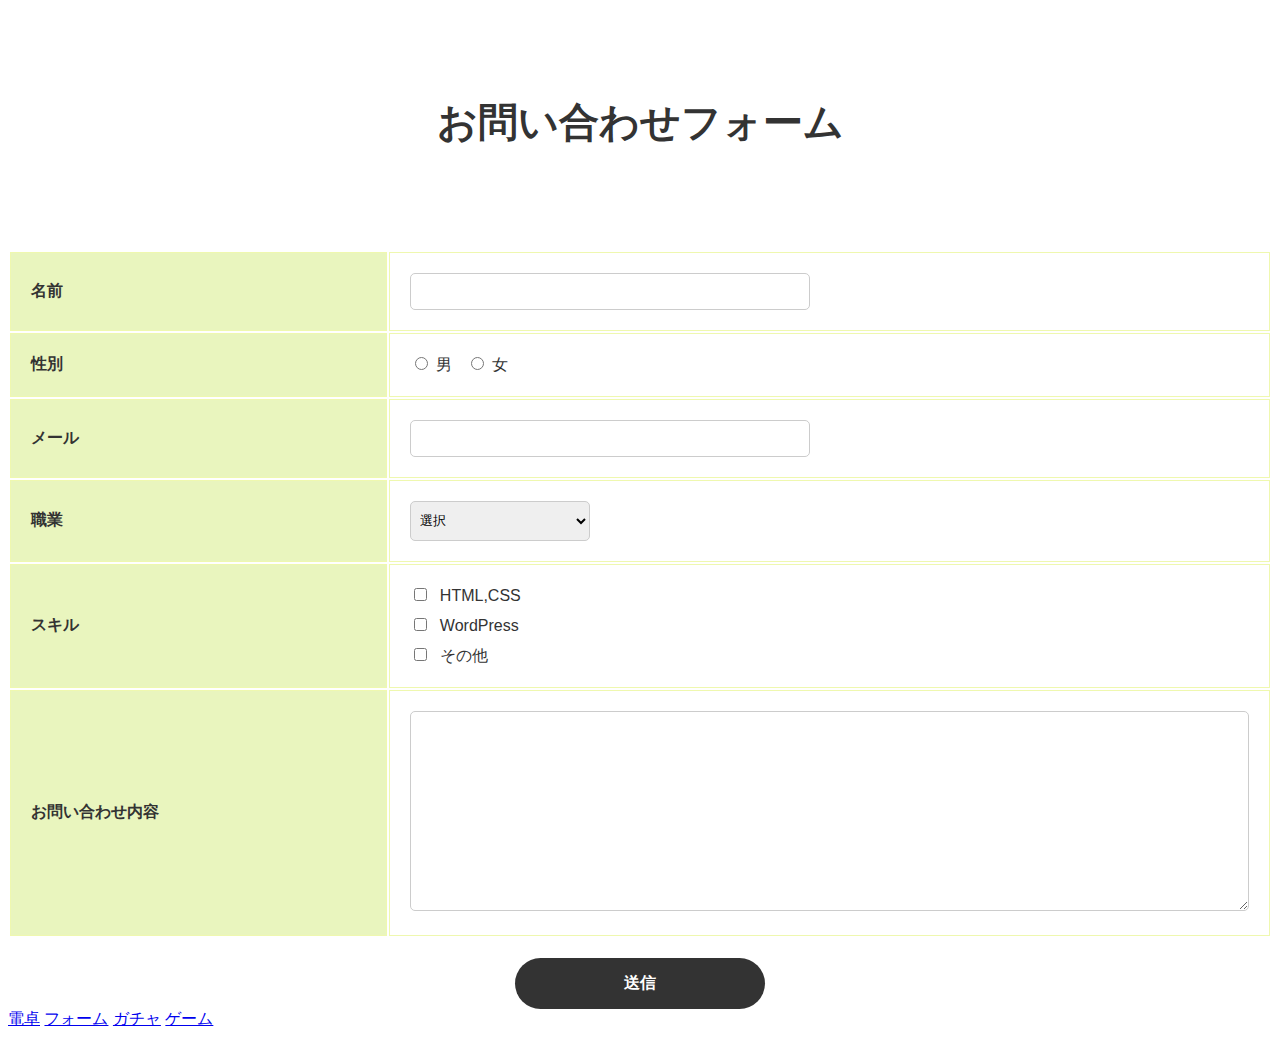
==== portfolio/form/form.html @ 663e88fc "htmlとphp変更かけました" ====
<!DOCTYPE html>
<html lang="en">
<head>
    <meta charset="UTF-8">
    <meta http-equiv="X-UA-Compatible" content="IE=edge">
    <meta name="viewport" content="width=device-width, initial-scale=1.0">
    <title>お問い合わせフォーム</title>
    <link rel="stylesheet" href="../common/style.css">
</head>
<body>
    <div class="contact">
        <h1 class="contact-ttl">お問い合わせフォーム</h1>
    </div>
    
    <form action="form.php" method="post">
        <table class="contact-table">
        <tr>
            <th class="contact-item">名前</th>
            <td class="contact-body">
                <input type="text" name="名前" class="form-text">
            </td>
        </tr>
        <tr>
            <th class="contact-item">性別</th>
            <td class="contact-body">
                <label class="contact-sex">
                    <input type="radio" name="性別" value="1">
                    <span class="contact-sex-txt">男</span>
                </label>
                <label class="contact-sex">
                    <input type="radio" name="性別" value="2">
                    <span class="contact-sex-txt">女</span>
                </label>
            </td>
        </tr>
        <tr>
            <th class="contact-item">メール</th>
            <td class="contact-body">
                <input type="email" name="メール" class="form-text">
            </td>
        </tr>
        <tr>
            <th class="contact-item">職業</th>
            <td class="contact-body">
                <select name="職業" class="form-select">
                    <option value="選択">選択</option>
                    <option value="学生">学生</option>
                    <option value="主婦">主婦</option>
                    <option value="会社員">会社員</option>
                </select>
            </td>
        </tr>
        <tr>
            <th class="contact-item">スキル</th>
            <td class="contact-body">
                <label class="contact-skill">
                    <input type="checkbox" name="スキル" value="HTML,CSS">
                    <span class="contact-skill-txt">HTML,CSS</span>
                </label>
                <label class="contact-skill">
                    <input type="checkbox" name="スキル" value="スキル">
                    <span class="contact-skill-txt">WordPress</span>
                </label>
                <label class="contact-skill">
                    <input type="checkbox" name="スキル" value="その他">
                    <span class="contact-skill-txt">その他</span>
                </label>
            </td>
        </tr>
        <tr>
            <th class="contact-item">お問い合わせ内容</th>
            <td class="contact-body">
                <textarea name="お問い合わせ" class="form-textarea"></textarea>
            </td>
        </tr>
        </table>
        <div>
            <input class="contact-submit" type="submit" value="送信">
        </div>
    </form>
</body>
<footer>
    <a href="../calc/calc.php">電卓</a>
    <a href="../form/form.html">フォーム</a>
    <a href="../gacha/gacha.php">ガチャ</a>
    <a href="../game/game.php">ゲーム</a>
</footer>

</html>
---- portfolio/common/style.css ----
*{
    box-sizing: border-box;
}

body{
    color: #333;
    font-family: "Helvetica Neue", Arial, "Hiragino Kaku Gothic ProN", "Hiragino Sans", Meiryo, sans-serif;
}

.contact{
    width: 960px;
    margin: 0 auto;
    padding: 60px 0;
}

.contact-ttl{
    font-size: 40px;
    font-weight: bold;
    margin-bottom: 40px;
    text-align: center;
}

.contact-table{
    width: 100%;
    margin-bottom: 20px;
}

.contact-item,
.contact-body{
    padding: 20px;
    border: 1px solid #eff8af;
}

.contact-item{
    text-align: left;
    width: 30%;
    background-color: #e9f5be;
}

.contact-body{
    width: 70%;
}

.form-text{
    width: 100%;
    padding: 10px;
    border-radius: 5px;
    border: 1px solid #ccc;
    appearance: none;
    -webkit-appearance: none;
    -moz-appearance: none;
    max-width: 400px;
}

.contact-sex + .contact-sex{
    margin-left: 10px;
}
.contact-sex-text{
    margin-left: 5px;
}

.form-select{
    width: 180px;
    height: 40px;
    padding: 5px;
    border: 1px solid #ccc;
    border-radius: 5px;
}

.contact-skill{
    display: block;
}
.contact-skill + .contact-skill{
    margin-top: 10px;
}

.contact-skill-txt{
    margin-left: 5px;
}

.form-textarea{
width: 100%;
padding: 10px;
height: 200px;
border-radius: 5px;
border: 1px solid #ccc;
appearance: none;
-webkit-appearance: none;
-moz-appearance: none;
}

.contact-submit{
    width: 250px;
    background-color: #333;
    color: #fff;
    font-weight: bold;
    display: block;
    margin: 0 auto;
    font-size: 16px;
    padding: 15px;
    border-radius: 100vh;
    border: none;
    appearance: none;
    -webkit-appearance: none;
    -moz-appearance: none;
    cursor: pointer;
}

.footer{
    font-family: "Helvetica Neue", Arial, "Hiragino Kaku Gothic ProN", "Hiragino Sans", Meiryo, sans-serif;
    padding: 2rem;
    font-size: 15px;
    color: #999;
    background: #fff;
    border-top: 1px solid #e5e7eb;
}
.sample img{
    width: 200px;
}
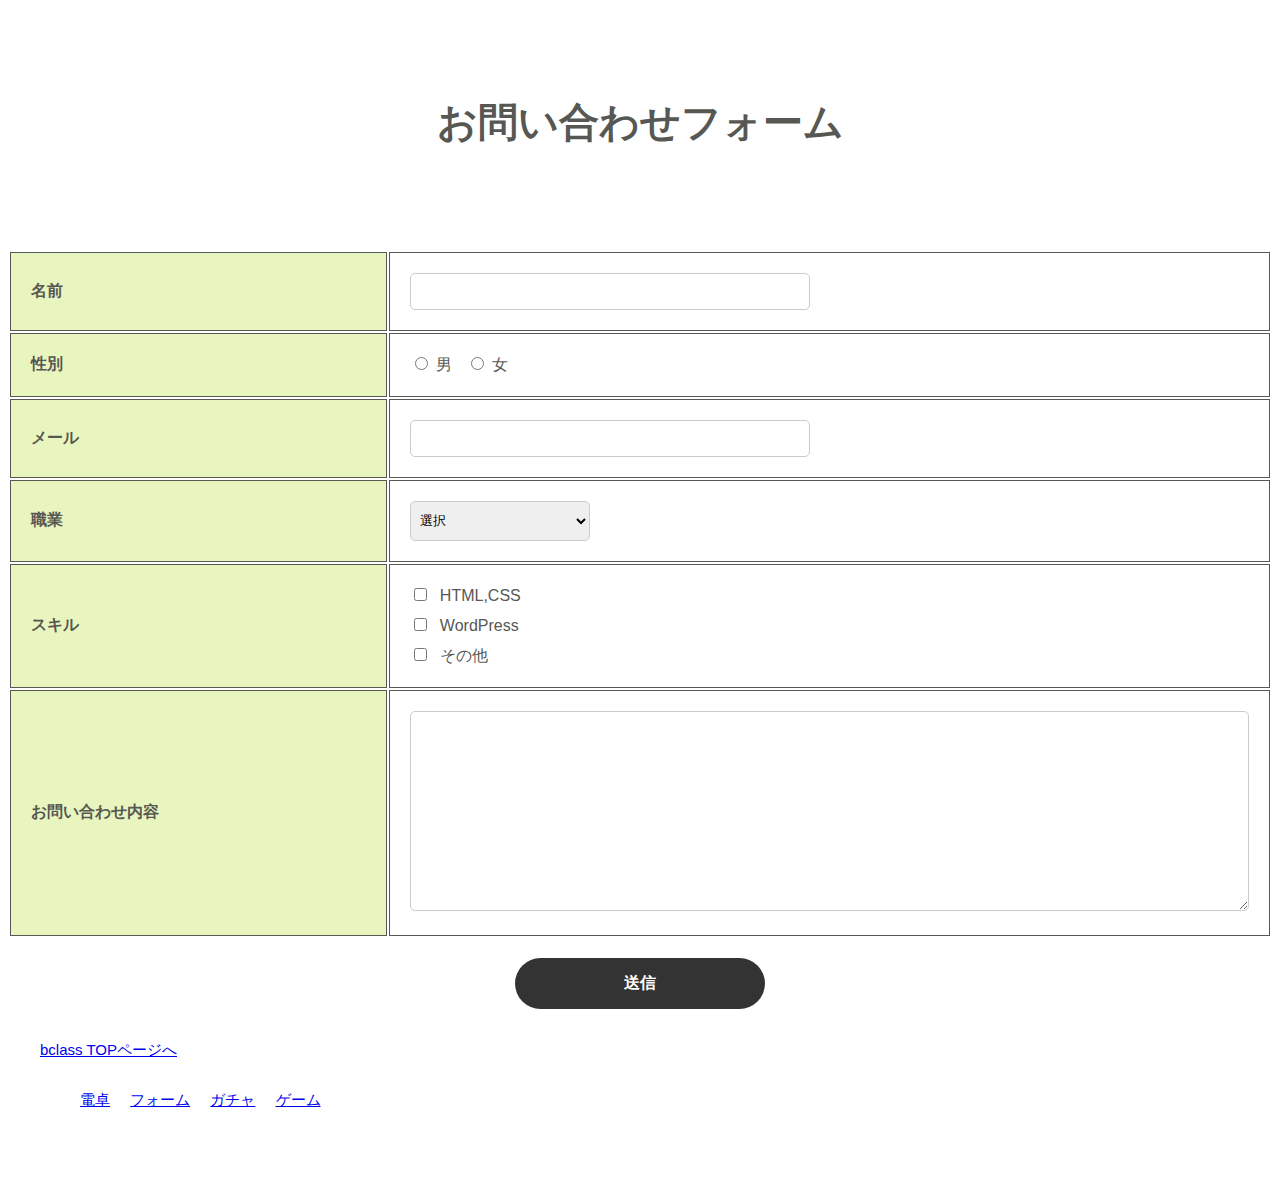
==== commit dee769a9: "ｃｓｓ" ====
--- a/portfolio/form/form.html
+++ b/portfolio/form/form.html
@@ -79,11 +79,15 @@
         </div>
     </form>
 </body>
-<footer>
-    <a href="../calc/calc.php">電卓</a>
-    <a href="../form/form.html">フォーム</a>
-    <a href="../gacha/gacha.php">ガチャ</a>
-    <a href="../game/game.php">ゲーム</a>
+
+<footer class="footer">
+    <a href="../index.html" class="footer__return">bclass TOPページへ</a>
+    <ul class="footer__navi flex">
+    <li><a href="../calc/calc.php">電卓</a></li>
+    <li><a href="../form/form.html">フォーム</a></li>
+    <li><a href="../gacha/gacha.php">ガチャ</a></li>
+    <li><a href="../game/game.php">ゲーム</a></li>
+    </ul>
 </footer>
 
 </html>--- a/portfolio/common/style.css
+++ b/portfolio/common/style.css
@@ -3,8 +3,9 @@
 }
 
 body{
-    color: #333;
+    color: #575753;
     font-family: "Helvetica Neue", Arial, "Hiragino Kaku Gothic ProN", "Hiragino Sans", Meiryo, sans-serif;
+    /* background-color: #f7f7f7 */
 }
 
 .contact{
@@ -28,7 +29,7 @@
 .contact-item,
 .contact-body{
     padding: 20px;
-    border: 1px solid #eff8af;
+    border: 1px solid #575753;
 }
 
 .contact-item{
@@ -105,15 +106,54 @@
     -moz-appearance: none;
     cursor: pointer;
 }
+.contact-submit:hover{
+    width: 250px;
+    background-color: #e9f5be;
+    color: #333;
+    font-weight: bold;
+    display: block;
+    margin: 0 auto;
+    font-size: 16px;
+    padding: 15px;
+    border-radius: 100vh;
+    border: none;
+    appearance: none;
+    -webkit-appearance: none;
+    -moz-appearance: none;
+    cursor: pointer;
+}
 
 .footer{
     font-family: "Helvetica Neue", Arial, "Hiragino Kaku Gothic ProN", "Hiragino Sans", Meiryo, sans-serif;
     padding: 2rem;
     font-size: 15px;
-    color: #999;
-    background: #fff;
-    border-top: 1px solid #e5e7eb;
+    color: #575753;
+    justify-content: space-between;
 }
+
+.footer__navi {
+    flex-wrap: wrap;
+    margin-bottom: 2rem;
+}
+
+.footer__navi li {
+    display: inline-block;
+}
+
+.footer__navi li:not(:last-child) {
+    margin-right: 16px;
+}
+
+.footer__return {
+    display: inline-block;
+    margin-bottom: 1rem;
+
+}
+
+a:hover {
+  color: #f3d458;
+}
+
 .sample img{
     width: 200px;
 }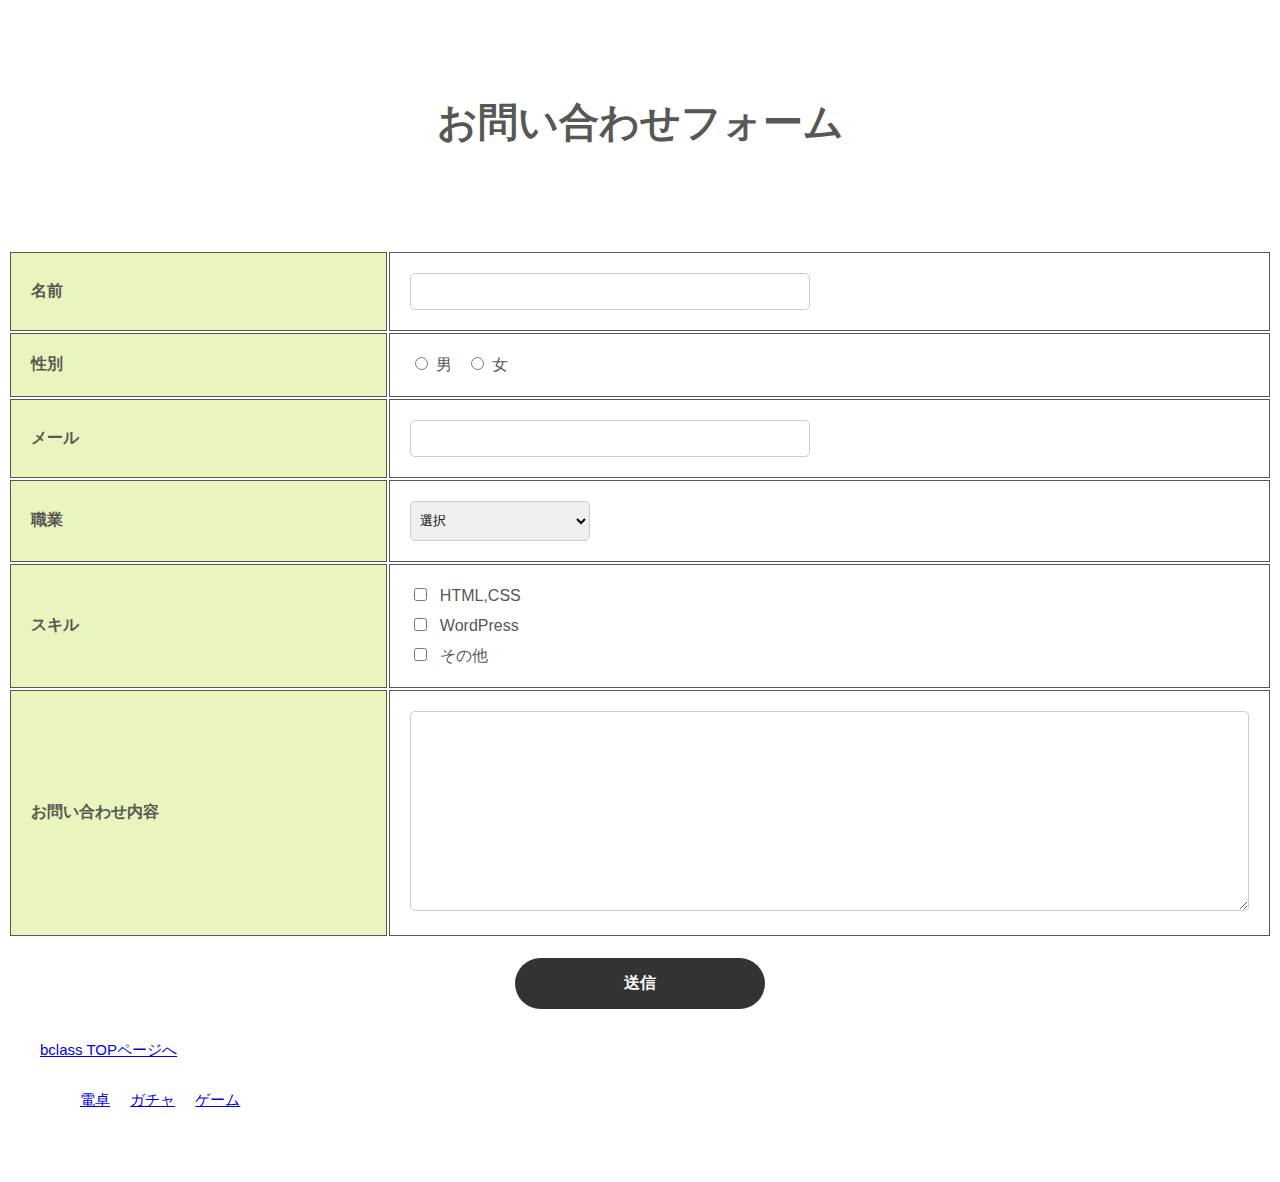
==== commit f22369ef: "フッターつけたにょん" ====
--- a/portfolio/form/form.html
+++ b/portfolio/form/form.html
@@ -84,7 +84,7 @@
     <a href="../index.html" class="footer__return">bclass TOPページへ</a>
     <ul class="footer__navi flex">
     <li><a href="../calc/calc.php">電卓</a></li>
-    <li><a href="../form/form.html">フォーム</a></li>
+    <!-- <li><a href="../form/form.html">フォーム</a></li> -->
     <li><a href="../gacha/gacha.php">ガチャ</a></li>
     <li><a href="../game/game.php">ゲーム</a></li>
     </ul>
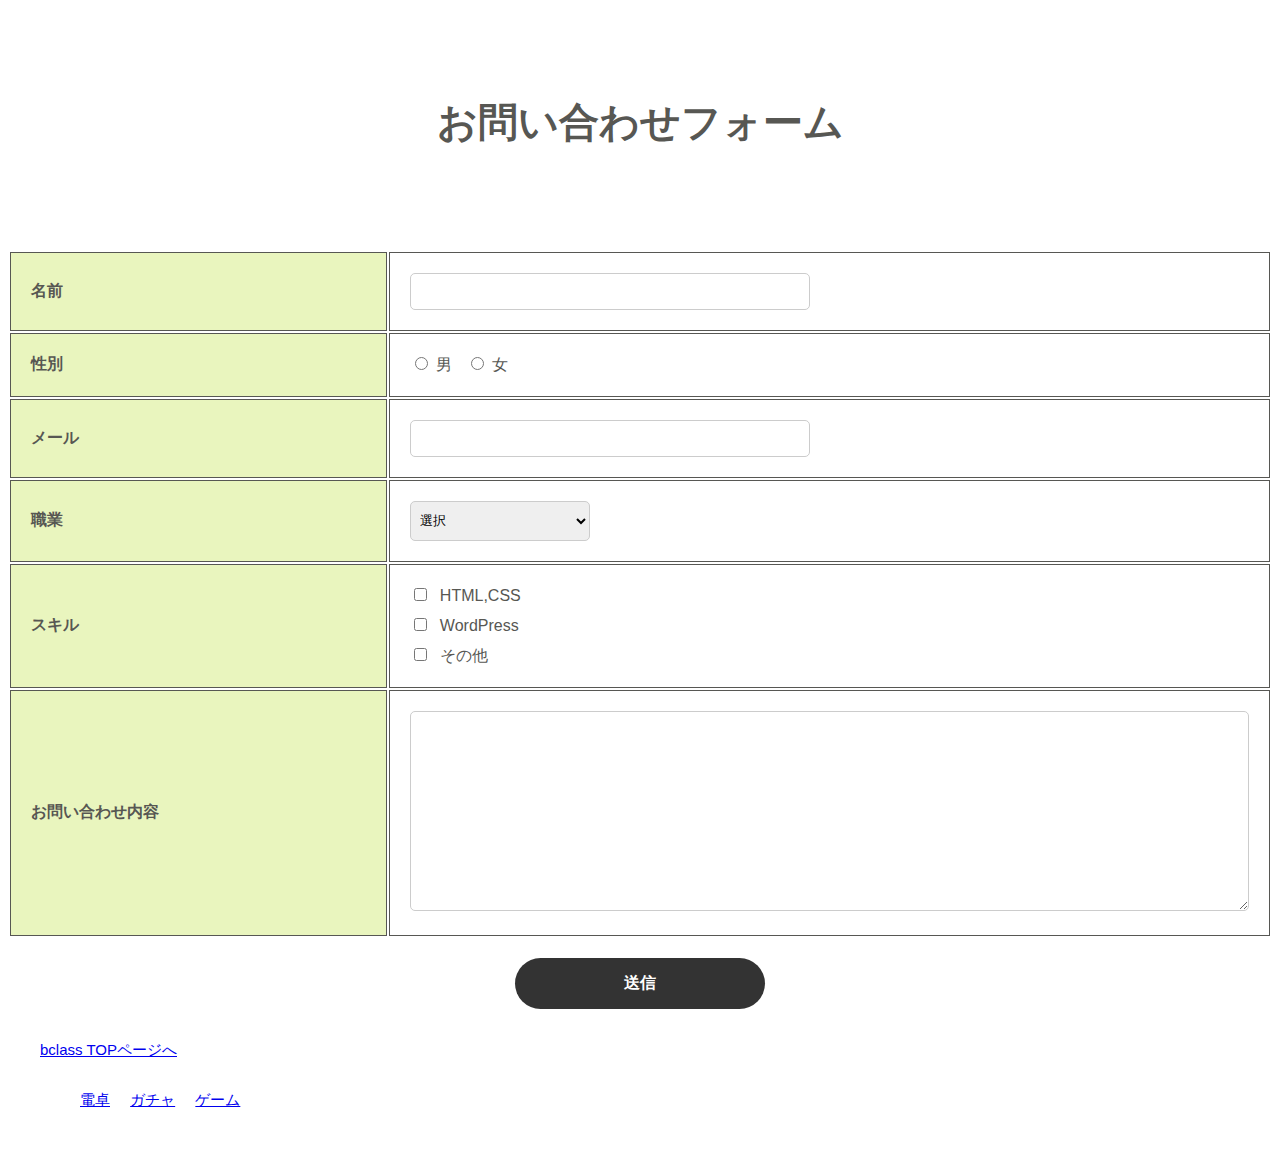
==== commit fa8f5c96: "Merge pull request #44 from yuyu2403/nozawa2" ====
--- a/portfolio/form/form.html
+++ b/portfolio/form/form.html
@@ -77,17 +77,23 @@
         <div>
             <input class="contact-submit" type="submit" value="送信">
         </div>
+
+        <footer class="footer">
+            <a href="../index.html" class="footer__return">bclass TOPページへ</a>
+            <ul class="footer__navi flex">
+            <li><a href="../calc/calc.php">電卓</a></li>
+            <!-- <li><a href="../form/form.html">フォーム</a></li> -->
+            <li><a href="../gacha/gacha.php">ガチャ</a></li>
+            <li><a href="../game/game.php">ゲーム</a></li>
+            </ul>
+        </footer>
+        
     </form>
+
+
+
+
 </body>
 
-<footer class="footer">
-    <a href="../index.html" class="footer__return">bclass TOPページへ</a>
-    <ul class="footer__navi flex">
-    <li><a href="../calc/calc.php">電卓</a></li>
-    <!-- <li><a href="../form/form.html">フォーム</a></li> -->
-    <li><a href="../gacha/gacha.php">ガチャ</a></li>
-    <li><a href="../game/game.php">ゲーム</a></li>
-    </ul>
-</footer>
 
 </html>--- a/portfolio/common/style.css
+++ b/portfolio/common/style.css
@@ -8,6 +8,10 @@
     /* background-color: #f7f7f7 */
 }
 
+.curry{
+    display: flex;
+    justify-content: center;
+}
 .contact{
     width: 960px;
     margin: 0 auto;
@@ -130,6 +134,7 @@
     color: #575753;
     justify-content: space-between;
 }
+<<<<<<< HEAD
 
 .footer__navi {
     flex-wrap: wrap;
@@ -156,4 +161,6 @@
 
 .sample img{
     width: 200px;
-}+}
+=======
+>>>>>>> origin/tadajin
